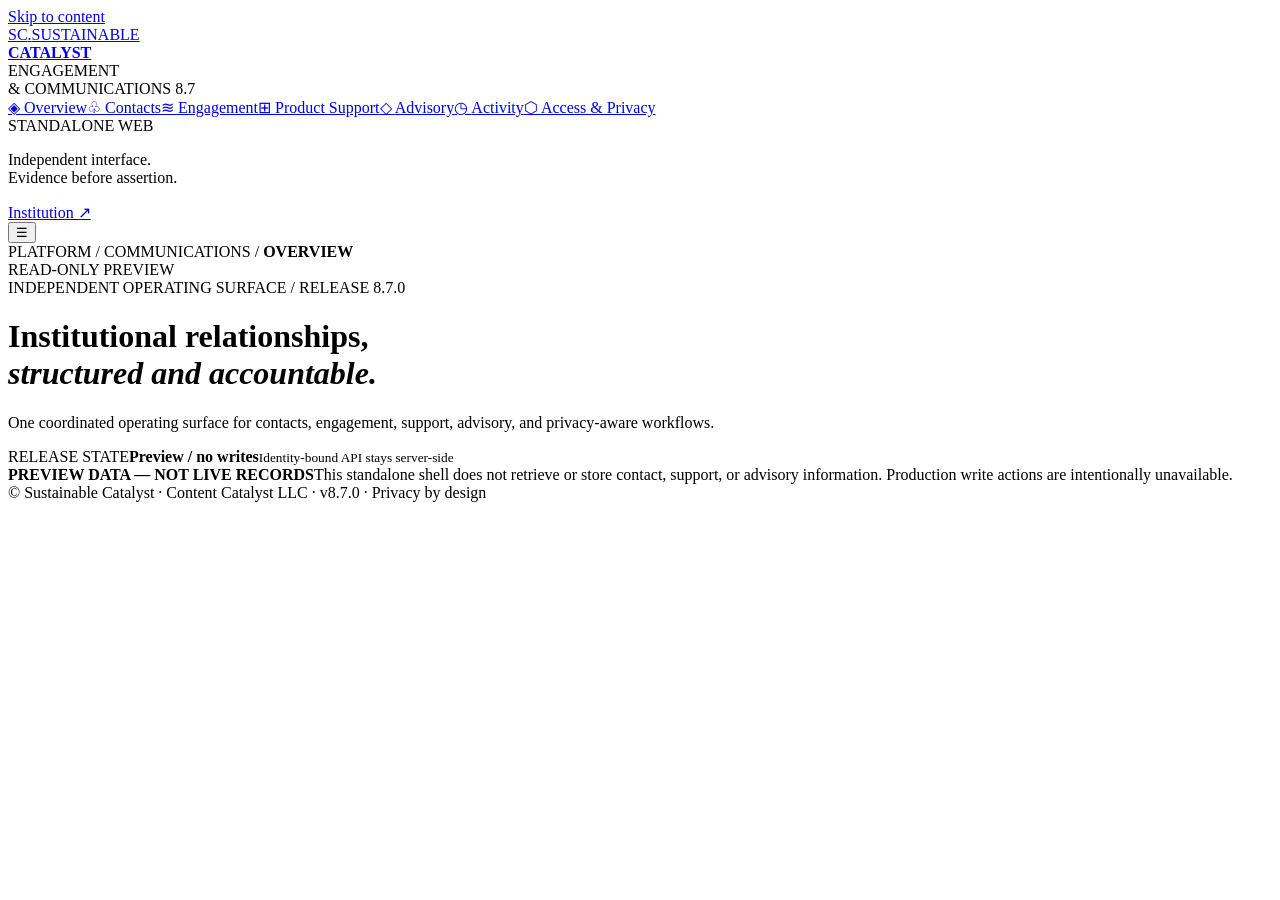
==== frontend/index.html @ 35b5ac36 "Build v8.7.0 standalone web application foundation" ====
<!doctype html><html lang="en"><head><meta charset="utf-8"><meta name="viewport" content="width=device-width, initial-scale=1"><meta name="theme-color" content="#101112"><meta name="description" content="Sustainable Catalyst — Engagement & Communications standalone operational workspace"><title>Engagement & Communications | Sustainable Catalyst</title><link rel="stylesheet" href="/assets/styles.css?v=8.7.0"><script defer src="/assets/app.js?v=8.7.0"></script></head><body><a class="skip" href="#main">Skip to content</a><div class="shell"><aside class="rail" aria-label="Primary navigation"><a href="#overview" class="brand" aria-label="Sustainable Catalyst homepage"><span class="brand-mark">SC<span class="dot">.</span></span><span class="brand-name">SUSTAINABLE<br><strong>CATALYST</strong></span></a><div class="product-label">ENGAGEMENT<br>& COMMUNICATIONS <span>8.7</span></div><nav id="navigation" aria-label="Workspace sections"><a href="#overview" data-route="overview">◈ <span>Overview</span></a><a href="#contacts" data-route="contacts">♧ <span>Contacts</span></a><a href="#engagement" data-route="engagement">≋ <span>Engagement</span></a><a href="#support" data-route="support">⊞ <span>Product Support</span></a><a href="#advisory" data-route="advisory">◇ <span>Advisory</span></a><a href="#activity" data-route="activity">◷ <span>Activity</span></a><a href="#access" data-route="access">⬡ <span>Access & Privacy</span></a></nav><div class="rail-bottom"><span class="tiny-tag">STANDALONE WEB</span><p>Independent interface.<br>Evidence before assertion.</p><a href="https://sustainablecatalyst.com" rel="noopener noreferrer">Institution ↗</a></div></aside><div class="body-area"><header class="topbar"><button class="nav-toggle" id="navToggle" aria-label="Toggle navigation" aria-expanded="false">☰</button><div class="breadcrumb">PLATFORM <span>/</span> COMMUNICATIONS <span>/</span> <strong id="crumb">OVERVIEW</strong></div><div class="header-status"><span class="indicator"></span><span>READ-ONLY PREVIEW</span></div></header><main id="main" tabindex="-1"><div class="eyebrow">INDEPENDENT OPERATING SURFACE / RELEASE 8.7.0</div><div class="heading"><div><h1 id="viewTitle">Institutional relationships,<br><em>structured and accountable.</em></h1><p id="viewLead">One coordinated operating surface for contacts, engagement, support, advisory, and privacy-aware workflows.</p></div><div class="heading-aside"><span>RELEASE STATE</span><b>Preview / no writes</b><small>Identity-bound API stays server-side</small></div></div><div class="notice" role="status"><b>PREVIEW DATA — NOT LIVE RECORDS</b><span>This standalone shell does not retrieve or store contact, support, or advisory information. Production write actions are intentionally unavailable.</span></div><section id="viewBody" aria-live="polite"></section><footer>© Sustainable Catalyst <span>·</span> Content Catalyst LLC <span>·</span> v8.7.0 <span>·</span> Privacy by design</footer></main></div></div></body></html>
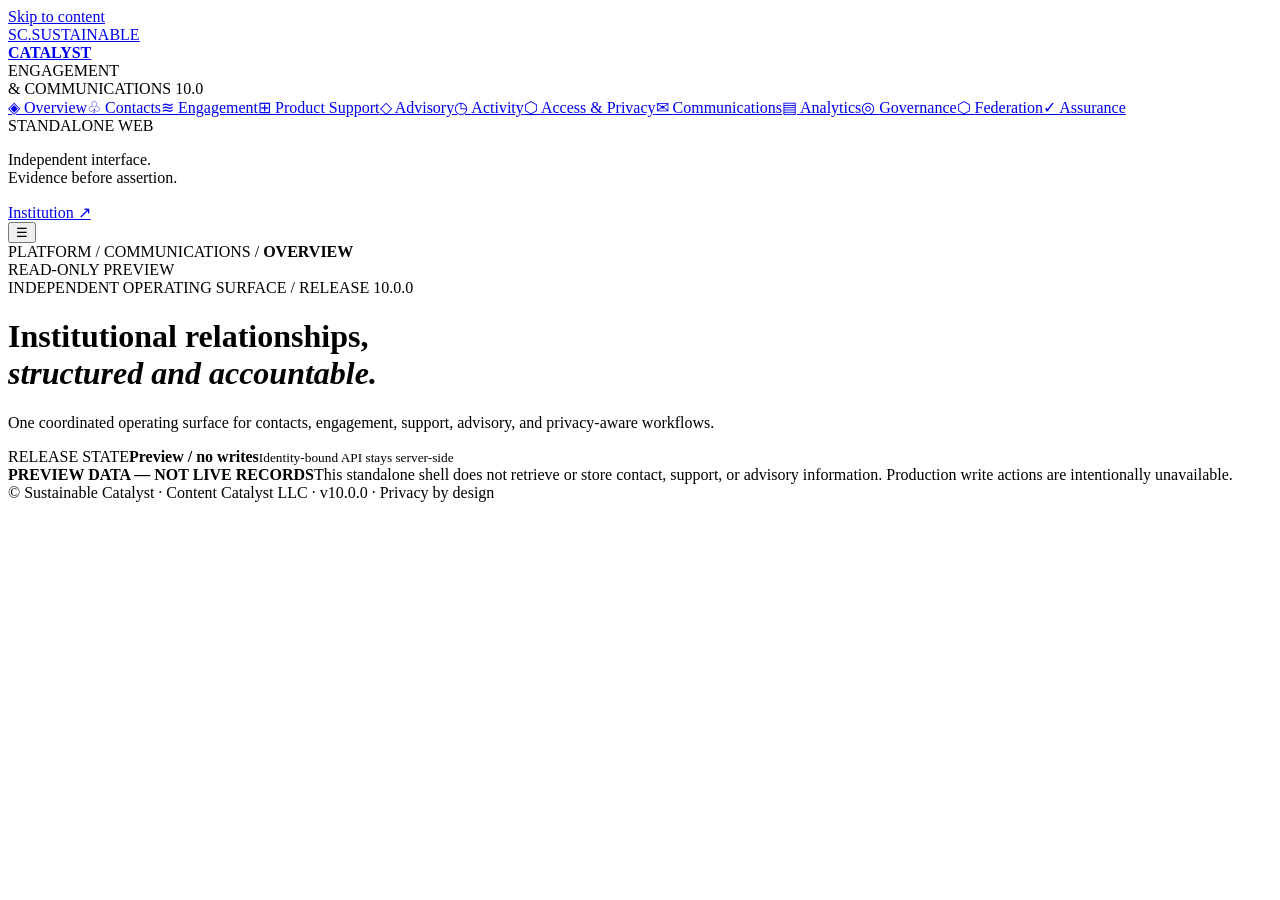
==== commit 92b7eb48: "Build v10.0.0 Unified Engagement Platform" ====
--- a/frontend/index.html
+++ b/frontend/index.html
@@ -1 +1 @@
-<!doctype html><html lang="en"><head><meta charset="utf-8"><meta name="viewport" content="width=device-width, initial-scale=1"><meta name="theme-color" content="#101112"><meta name="description" content="Sustainable Catalyst — Engagement & Communications standalone operational workspace"><title>Engagement & Communications | Sustainable Catalyst</title><link rel="stylesheet" href="/assets/styles.css?v=8.7.0"><script defer src="/assets/app.js?v=8.7.0"></script></head><body><a class="skip" href="#main">Skip to content</a><div class="shell"><aside class="rail" aria-label="Primary navigation"><a href="#overview" class="brand" aria-label="Sustainable Catalyst homepage"><span class="brand-mark">SC<span class="dot">.</span></span><span class="brand-name">SUSTAINABLE<br><strong>CATALYST</strong></span></a><div class="product-label">ENGAGEMENT<br>& COMMUNICATIONS <span>8.7</span></div><nav id="navigation" aria-label="Workspace sections"><a href="#overview" data-route="overview">◈ <span>Overview</span></a><a href="#contacts" data-route="contacts">♧ <span>Contacts</span></a><a href="#engagement" data-route="engagement">≋ <span>Engagement</span></a><a href="#support" data-route="support">⊞ <span>Product Support</span></a><a href="#advisory" data-route="advisory">◇ <span>Advisory</span></a><a href="#activity" data-route="activity">◷ <span>Activity</span></a><a href="#access" data-route="access">⬡ <span>Access & Privacy</span></a></nav><div class="rail-bottom"><span class="tiny-tag">STANDALONE WEB</span><p>Independent interface.<br>Evidence before assertion.</p><a href="https://sustainablecatalyst.com" rel="noopener noreferrer">Institution ↗</a></div></aside><div class="body-area"><header class="topbar"><button class="nav-toggle" id="navToggle" aria-label="Toggle navigation" aria-expanded="false">☰</button><div class="breadcrumb">PLATFORM <span>/</span> COMMUNICATIONS <span>/</span> <strong id="crumb">OVERVIEW</strong></div><div class="header-status"><span class="indicator"></span><span>READ-ONLY PREVIEW</span></div></header><main id="main" tabindex="-1"><div class="eyebrow">INDEPENDENT OPERATING SURFACE / RELEASE 8.7.0</div><div class="heading"><div><h1 id="viewTitle">Institutional relationships,<br><em>structured and accountable.</em></h1><p id="viewLead">One coordinated operating surface for contacts, engagement, support, advisory, and privacy-aware workflows.</p></div><div class="heading-aside"><span>RELEASE STATE</span><b>Preview / no writes</b><small>Identity-bound API stays server-side</small></div></div><div class="notice" role="status"><b>PREVIEW DATA — NOT LIVE RECORDS</b><span>This standalone shell does not retrieve or store contact, support, or advisory information. Production write actions are intentionally unavailable.</span></div><section id="viewBody" aria-live="polite"></section><footer>© Sustainable Catalyst <span>·</span> Content Catalyst LLC <span>·</span> v8.7.0 <span>·</span> Privacy by design</footer></main></div></div></body></html>+<!doctype html><html lang="en"><head><meta charset="utf-8"><meta name="viewport" content="width=device-width, initial-scale=1"><meta name="theme-color" content="#101112"><meta name="description" content="Sustainable Catalyst — Engagement & Communications standalone operational workspace"><title>Engagement & Communications | Sustainable Catalyst</title><link rel="stylesheet" href="/assets/styles.css?v=10.0.0"><script defer src="/assets/app.js?v=10.0.0"></script></head><body><a class="skip" href="#main">Skip to content</a><div class="shell"><aside class="rail" aria-label="Primary navigation"><a href="#overview" class="brand" aria-label="Sustainable Catalyst homepage"><span class="brand-mark">SC<span class="dot">.</span></span><span class="brand-name">SUSTAINABLE<br><strong>CATALYST</strong></span></a><div class="product-label">ENGAGEMENT<br>& COMMUNICATIONS <span>10.0</span></div><nav id="navigation" aria-label="Workspace sections"><a href="#overview" data-route="overview">◈ <span>Overview</span></a><a href="#contacts" data-route="contacts">♧ <span>Contacts</span></a><a href="#engagement" data-route="engagement">≋ <span>Engagement</span></a><a href="#support" data-route="support">⊞ <span>Product Support</span></a><a href="#advisory" data-route="advisory">◇ <span>Advisory</span></a><a href="#activity" data-route="activity">◷ <span>Activity</span></a><a href="#access" data-route="access">⬡ <span>Access & Privacy</span></a><a href="#communications" data-route="communications">✉ <span>Communications</span></a><a href="#analytics" data-route="analytics">▤ <span>Analytics</span></a><a href="#governance" data-route="governance">◎ <span>Governance</span></a><a href="#federation" data-route="federation">⬡ <span>Federation</span></a><a href="#assurance" data-route="assurance">✓ <span>Assurance</span></a></nav><div class="rail-bottom"><span class="tiny-tag">STANDALONE WEB</span><p>Independent interface.<br>Evidence before assertion.</p><a href="https://sustainablecatalyst.com" rel="noopener noreferrer">Institution ↗</a></div></aside><div class="body-area"><header class="topbar"><button class="nav-toggle" id="navToggle" aria-label="Toggle navigation" aria-expanded="false">☰</button><div class="breadcrumb">PLATFORM <span>/</span> COMMUNICATIONS <span>/</span> <strong id="crumb">OVERVIEW</strong></div><div class="header-status"><span class="indicator"></span><span>READ-ONLY PREVIEW</span></div></header><main id="main" tabindex="-1"><div class="eyebrow">INDEPENDENT OPERATING SURFACE / RELEASE 10.0.0</div><div class="heading"><div><h1 id="viewTitle">Institutional relationships,<br><em>structured and accountable.</em></h1><p id="viewLead">One coordinated operating surface for contacts, engagement, support, advisory, and privacy-aware workflows.</p></div><div class="heading-aside"><span>RELEASE STATE</span><b>Preview / no writes</b><small>Identity-bound API stays server-side</small></div></div><div class="notice" role="status"><b>PREVIEW DATA — NOT LIVE RECORDS</b><span>This standalone shell does not retrieve or store contact, support, or advisory information. Production write actions are intentionally unavailable.</span></div><section id="viewBody" aria-live="polite"></section><footer>© Sustainable Catalyst <span>·</span> Content Catalyst LLC <span>·</span> v10.0.0 <span>·</span> Privacy by design</footer></main></div></div></body></html>
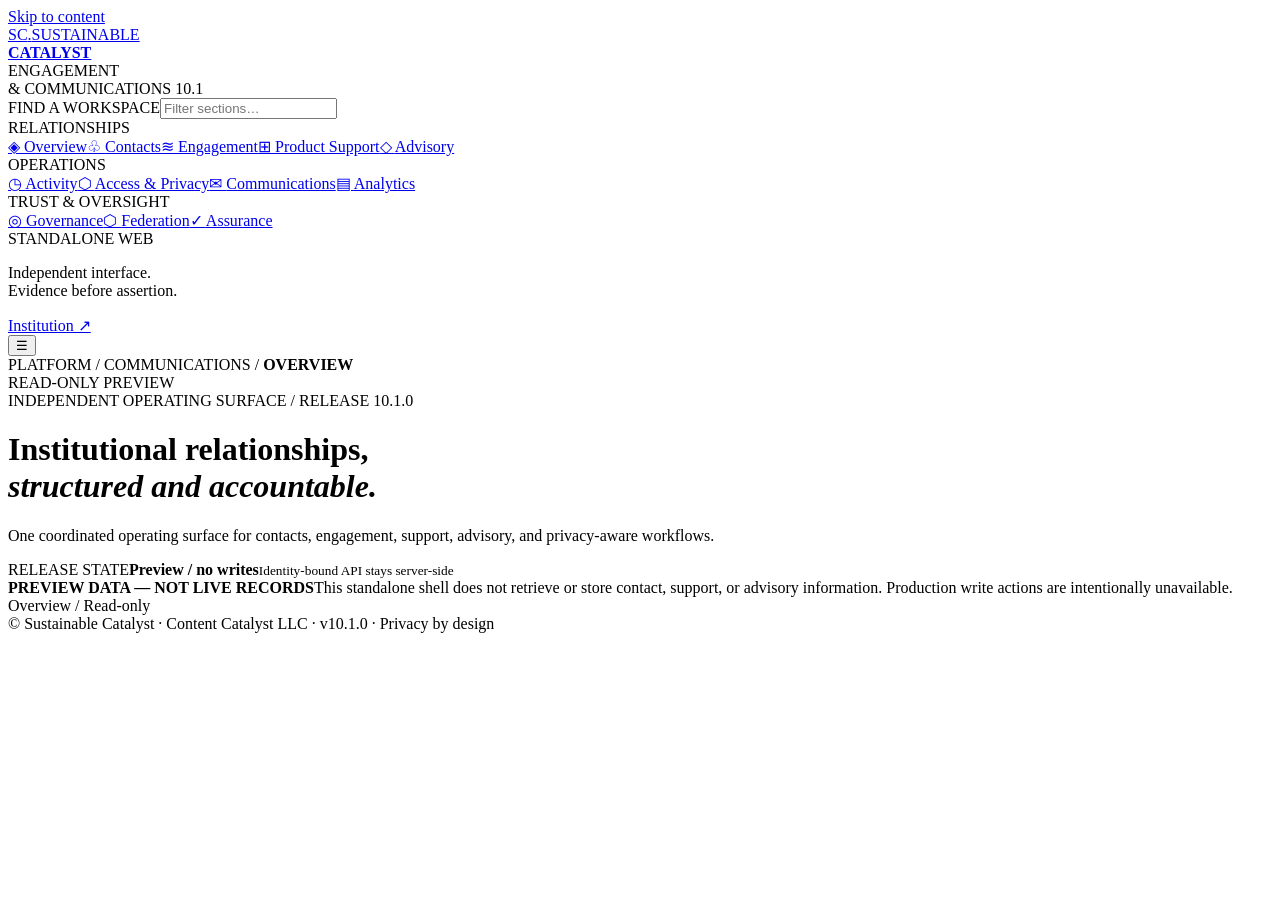
==== commit f3e40196: "Build v10.1.0 Unified Application Shell and Navigation" ====
--- a/frontend/index.html
+++ b/frontend/index.html
@@ -1 +1 @@
-<!doctype html><html lang="en"><head><meta charset="utf-8"><meta name="viewport" content="width=device-width, initial-scale=1"><meta name="theme-color" content="#101112"><meta name="description" content="Sustainable Catalyst — Engagement & Communications standalone operational workspace"><title>Engagement & Communications | Sustainable Catalyst</title><link rel="stylesheet" href="/assets/styles.css?v=10.0.0"><script defer src="/assets/app.js?v=10.0.0"></script></head><body><a class="skip" href="#main">Skip to content</a><div class="shell"><aside class="rail" aria-label="Primary navigation"><a href="#overview" class="brand" aria-label="Sustainable Catalyst homepage"><span class="brand-mark">SC<span class="dot">.</span></span><span class="brand-name">SUSTAINABLE<br><strong>CATALYST</strong></span></a><div class="product-label">ENGAGEMENT<br>& COMMUNICATIONS <span>10.0</span></div><nav id="navigation" aria-label="Workspace sections"><a href="#overview" data-route="overview">◈ <span>Overview</span></a><a href="#contacts" data-route="contacts">♧ <span>Contacts</span></a><a href="#engagement" data-route="engagement">≋ <span>Engagement</span></a><a href="#support" data-route="support">⊞ <span>Product Support</span></a><a href="#advisory" data-route="advisory">◇ <span>Advisory</span></a><a href="#activity" data-route="activity">◷ <span>Activity</span></a><a href="#access" data-route="access">⬡ <span>Access & Privacy</span></a><a href="#communications" data-route="communications">✉ <span>Communications</span></a><a href="#analytics" data-route="analytics">▤ <span>Analytics</span></a><a href="#governance" data-route="governance">◎ <span>Governance</span></a><a href="#federation" data-route="federation">⬡ <span>Federation</span></a><a href="#assurance" data-route="assurance">✓ <span>Assurance</span></a></nav><div class="rail-bottom"><span class="tiny-tag">STANDALONE WEB</span><p>Independent interface.<br>Evidence before assertion.</p><a href="https://sustainablecatalyst.com" rel="noopener noreferrer">Institution ↗</a></div></aside><div class="body-area"><header class="topbar"><button class="nav-toggle" id="navToggle" aria-label="Toggle navigation" aria-expanded="false">☰</button><div class="breadcrumb">PLATFORM <span>/</span> COMMUNICATIONS <span>/</span> <strong id="crumb">OVERVIEW</strong></div><div class="header-status"><span class="indicator"></span><span>READ-ONLY PREVIEW</span></div></header><main id="main" tabindex="-1"><div class="eyebrow">INDEPENDENT OPERATING SURFACE / RELEASE 10.0.0</div><div class="heading"><div><h1 id="viewTitle">Institutional relationships,<br><em>structured and accountable.</em></h1><p id="viewLead">One coordinated operating surface for contacts, engagement, support, advisory, and privacy-aware workflows.</p></div><div class="heading-aside"><span>RELEASE STATE</span><b>Preview / no writes</b><small>Identity-bound API stays server-side</small></div></div><div class="notice" role="status"><b>PREVIEW DATA — NOT LIVE RECORDS</b><span>This standalone shell does not retrieve or store contact, support, or advisory information. Production write actions are intentionally unavailable.</span></div><section id="viewBody" aria-live="polite"></section><footer>© Sustainable Catalyst <span>·</span> Content Catalyst LLC <span>·</span> v10.0.0 <span>·</span> Privacy by design</footer></main></div></div></body></html>+<!doctype html><html lang="en"><head><meta charset="utf-8"><meta name="viewport" content="width=device-width, initial-scale=1"><meta name="theme-color" content="#101112"><meta name="description" content="Sustainable Catalyst — Engagement & Communications standalone operational workspace"><title>Engagement & Communications | Sustainable Catalyst</title><link rel="stylesheet" href="/assets/styles.css?v=10.1.0"><script defer src="/assets/app.js?v=10.1.0"></script></head><body><a class="skip" href="#main">Skip to content</a><div class="shell"><aside class="rail" aria-label="Primary navigation"><a href="#overview" class="brand" aria-label="Sustainable Catalyst homepage"><span class="brand-mark">SC<span class="dot">.</span></span><span class="brand-name">SUSTAINABLE<br><strong>CATALYST</strong></span></a><div class="product-label">ENGAGEMENT<br>& COMMUNICATIONS <span>10.1</span></div><label class="nav-search-label" for="navSearch">FIND A WORKSPACE</label><input id="navSearch" class="nav-search" type="search" autocomplete="off" placeholder="Filter sections…" aria-controls="navigation"><nav id="navigation" aria-label="Workspace sections"><div class="nav-heading">RELATIONSHIPS</div><a href="#overview" data-route="overview">◈ <span>Overview</span></a><a href="#contacts" data-route="contacts">♧ <span>Contacts</span></a><a href="#engagement" data-route="engagement">≋ <span>Engagement</span></a><a href="#support" data-route="support">⊞ <span>Product Support</span></a><a href="#advisory" data-route="advisory">◇ <span>Advisory</span></a><div class="nav-heading">OPERATIONS</div><a href="#activity" data-route="activity">◷ <span>Activity</span></a><a href="#access" data-route="access">⬡ <span>Access & Privacy</span></a><a href="#communications" data-route="communications">✉ <span>Communications</span></a><a href="#analytics" data-route="analytics">▤ <span>Analytics</span></a><div class="nav-heading">TRUST & OVERSIGHT</div><a href="#governance" data-route="governance">◎ <span>Governance</span></a><a href="#federation" data-route="federation">⬡ <span>Federation</span></a><a href="#assurance" data-route="assurance">✓ <span>Assurance</span></a></nav><div class="nav-results" id="navResults" role="status" aria-live="polite"></div><div class="rail-bottom"><span class="tiny-tag">STANDALONE WEB</span><p>Independent interface.<br>Evidence before assertion.</p><a href="https://sustainablecatalyst.com" rel="noopener noreferrer">Institution ↗</a></div></aside><div class="body-area"><header class="topbar"><button class="nav-toggle" id="navToggle" aria-label="Toggle navigation" aria-expanded="false">☰</button><div class="breadcrumb">PLATFORM <span>/</span> COMMUNICATIONS <span>/</span> <strong id="crumb">OVERVIEW</strong></div><div class="header-status"><span class="indicator"></span><span>READ-ONLY PREVIEW</span></div></header><main id="main" tabindex="-1"><div class="eyebrow">INDEPENDENT OPERATING SURFACE / RELEASE 10.1.0</div><div class="heading"><div><h1 id="viewTitle">Institutional relationships,<br><em>structured and accountable.</em></h1><p id="viewLead">One coordinated operating surface for contacts, engagement, support, advisory, and privacy-aware workflows.</p></div><div class="heading-aside"><span>RELEASE STATE</span><b>Preview / no writes</b><small>Identity-bound API stays server-side</small></div></div><div class="notice" role="status"><b>PREVIEW DATA — NOT LIVE RECORDS</b><span>This standalone shell does not retrieve or store contact, support, or advisory information. Production write actions are intentionally unavailable.</span></div><div class="workspace-path" id="workspacePath" aria-label="Current workspace">Overview / Read-only</div><section id="viewBody" aria-live="polite"></section><footer>© Sustainable Catalyst <span>·</span> Content Catalyst LLC <span>·</span> v10.1.0 <span>·</span> Privacy by design</footer></main></div></div></body></html>
